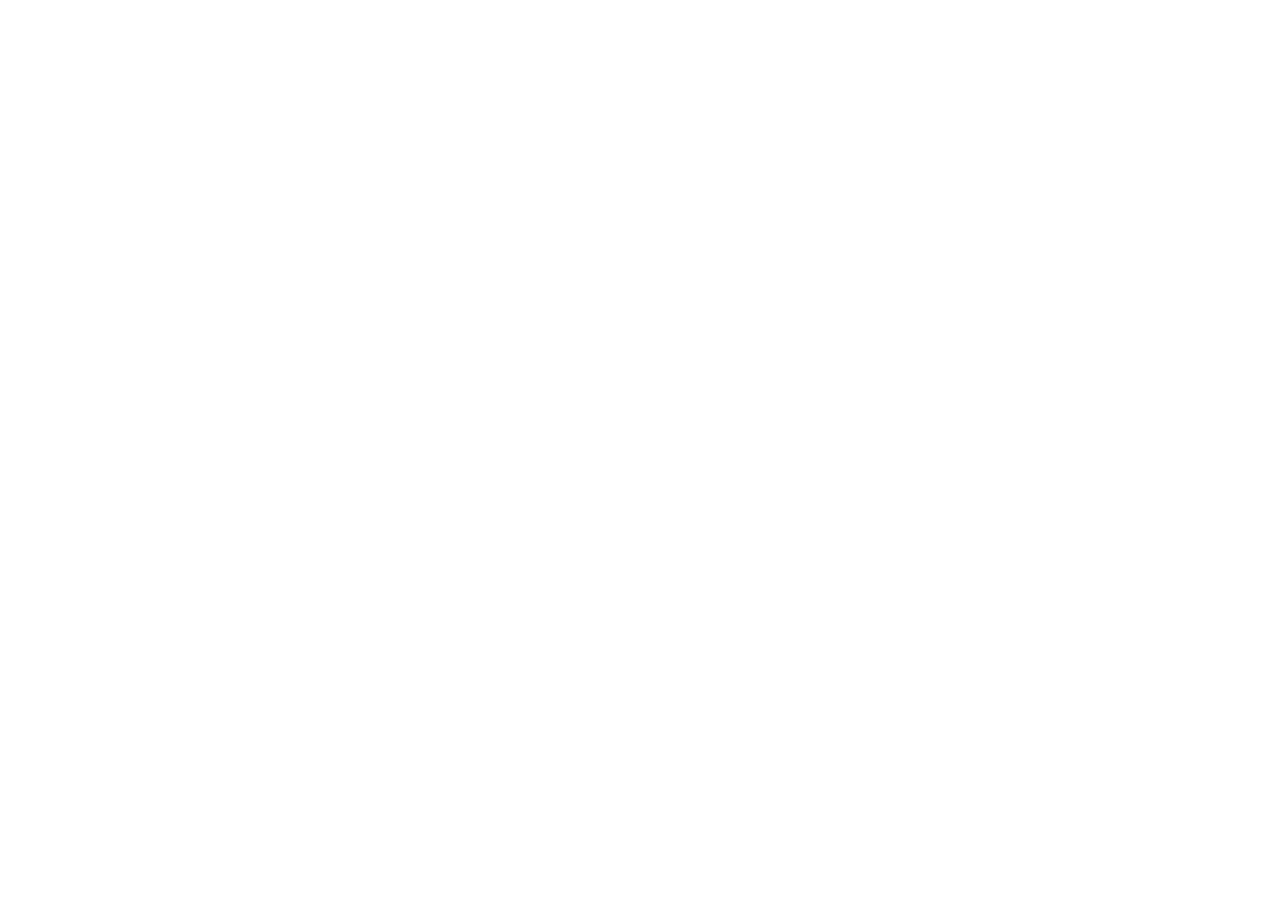
==== index.html @ 698d1477 "Initial commit" ====
<!doctype html>
<html lang="en">
  <head>
    <meta charset="UTF-8" />
    <meta name="viewport" content="width=device-width, initial-scale=1.0" />
    <title>U2-S1-L1 Mobile First</title>
  </head>
  <body></body>
</html>
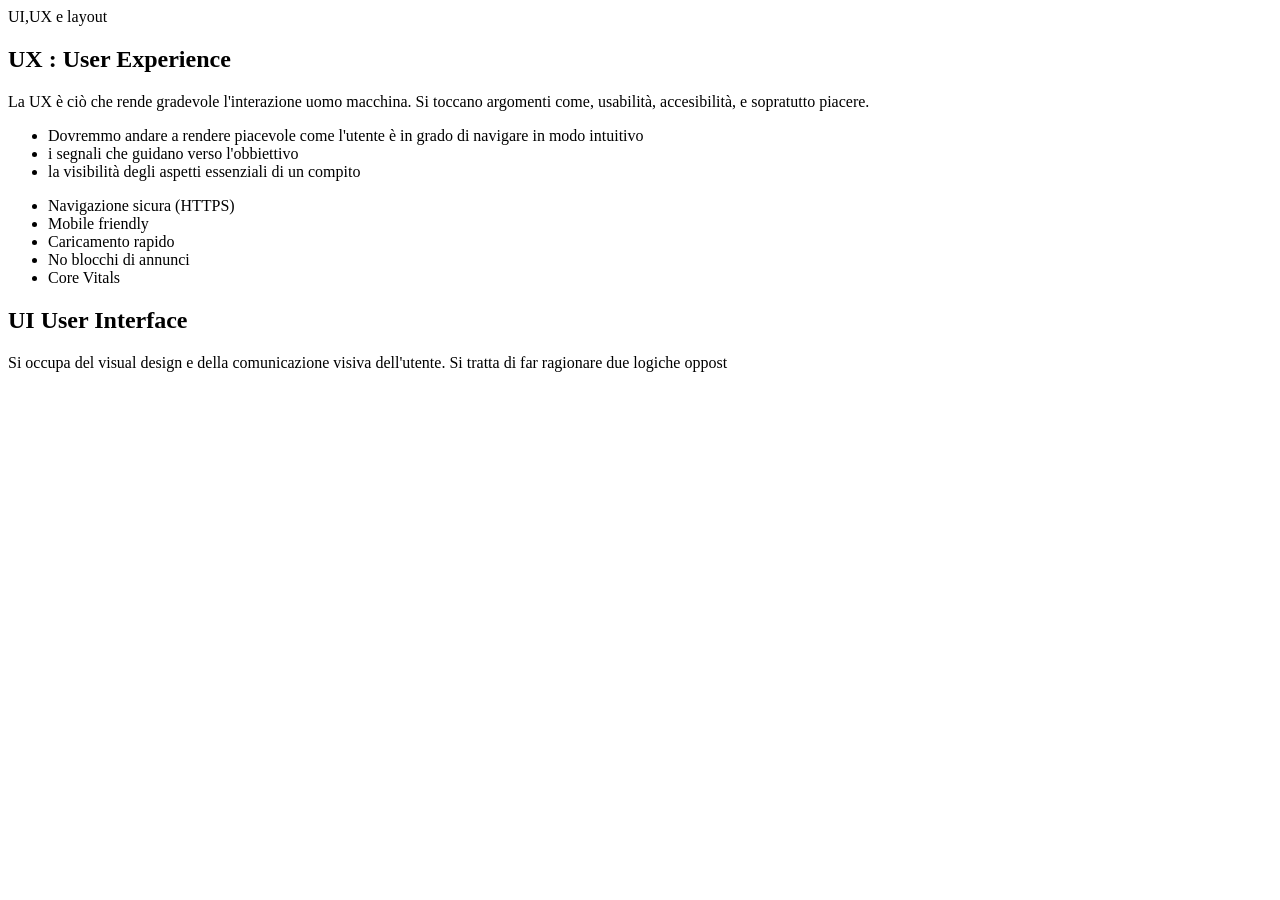
==== commit bbdeb196: "Update index.html" ====
--- a/index.html
+++ b/index.html
@@ -3,7 +3,40 @@
   <head>
     <meta charset="UTF-8" />
     <meta name="viewport" content="width=device-width, initial-scale=1.0" />
-    <title>U2-S1-L1 Mobile First</title>
+    <title>U2-S1-L1 UX-UI e layout</title>
   </head>
-  <body></body>
+  <body>
+    <header>UI,UX e layout</header>
+    <main>
+      <section>
+        <h2>UX : User Experience</h2>
+        <p>
+          La UX è ciò che rende gradevole l'interazione uomo macchina. Si toccano argomenti come,
+          usabilità, accesibilità, e sopratutto piacere.
+        </p>
+        <ul>
+          <li>
+            Dovremmo andare a rendere piacevole come l'utente è in grado di navigare in modo
+            intuitivo
+          </li>
+          <li>i segnali che guidano verso l'obbiettivo</li>
+          <li>la visibilità degli aspetti essenziali di un compito</li>
+        </ul>
+        <ul>
+          <li>Navigazione sicura (HTTPS)</li>
+          <li>Mobile friendly</li>
+          <li>Caricamento rapido</li>
+          <li>No blocchi di annunci</li>
+          <li>Core Vitals</li>
+        </ul>
+      </section>
+      <section>
+        <h2>UI User Interface</h2>
+        <p>
+          Si occupa del visual design e della comunicazione visiva dell'utente. Si tratta di far
+          ragionare due logiche oppost
+        </p>
+      </section>
+    </main>
+  </body>
 </html>
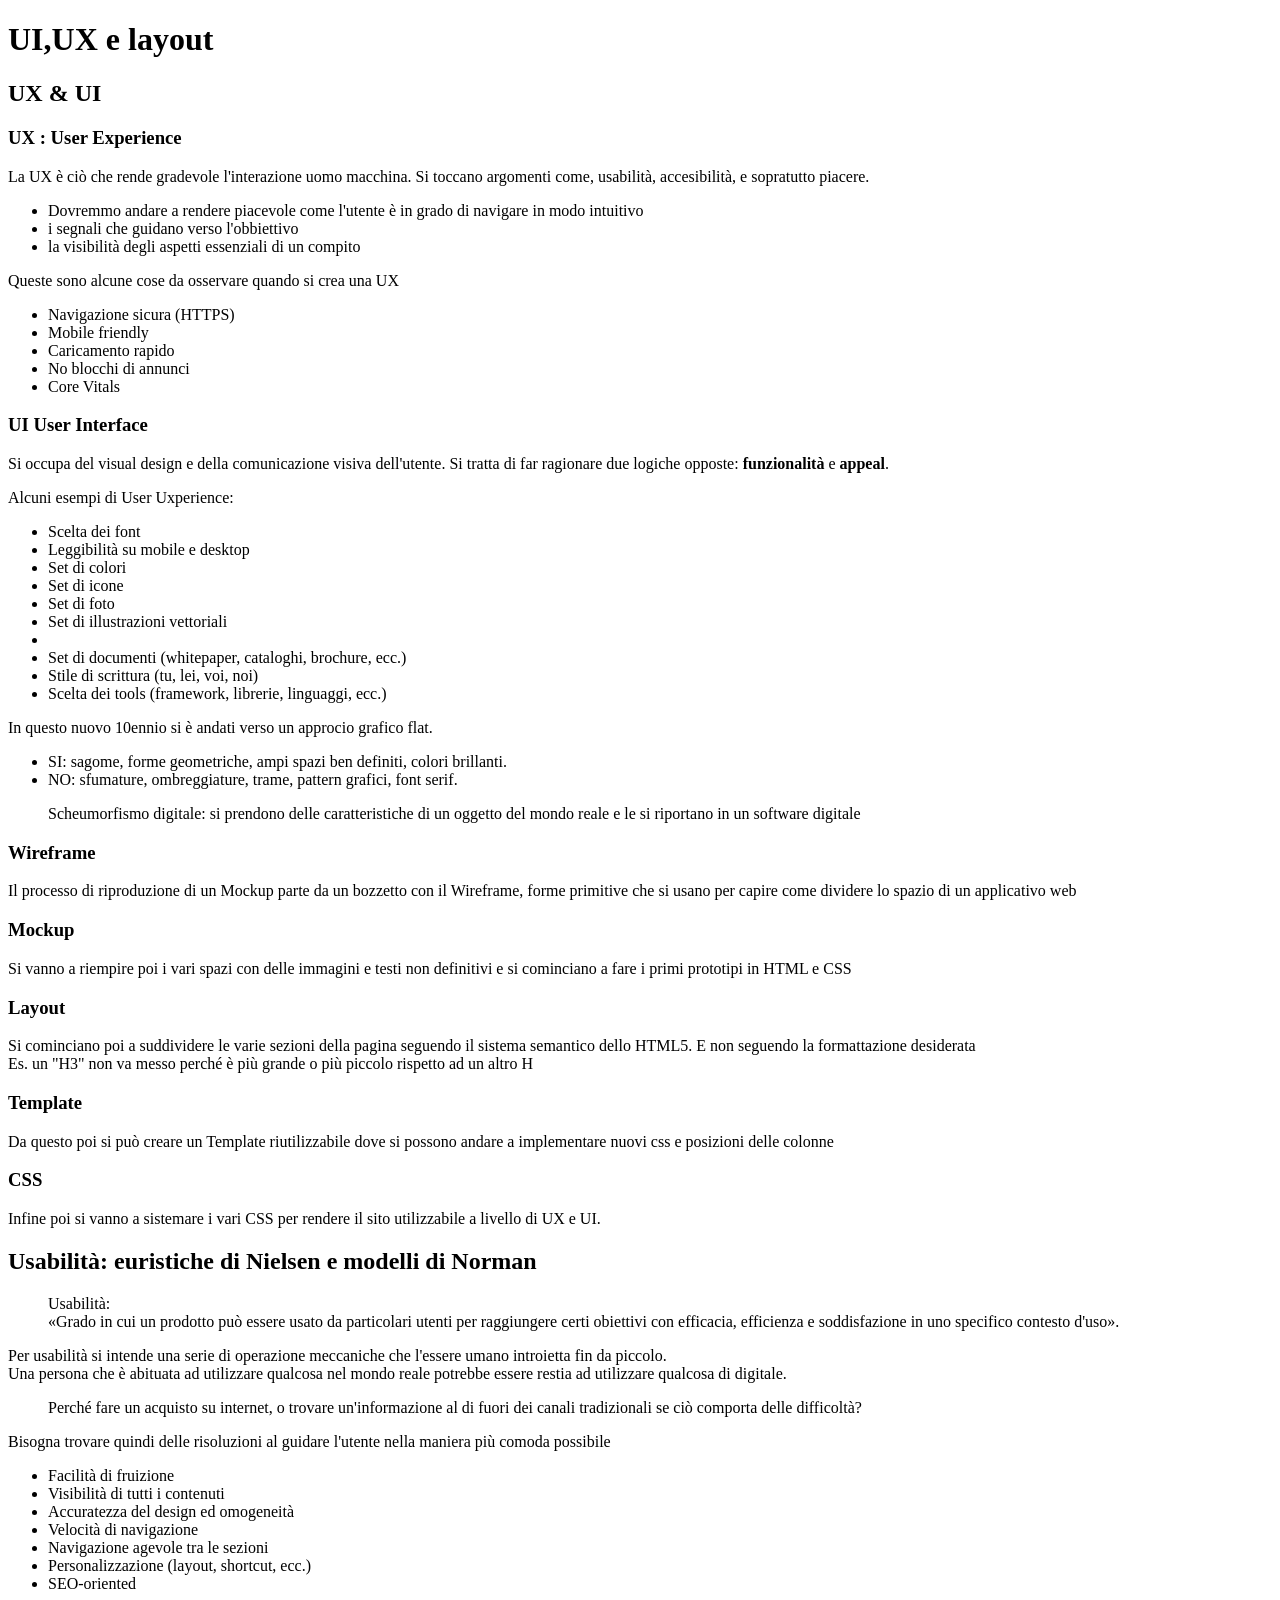
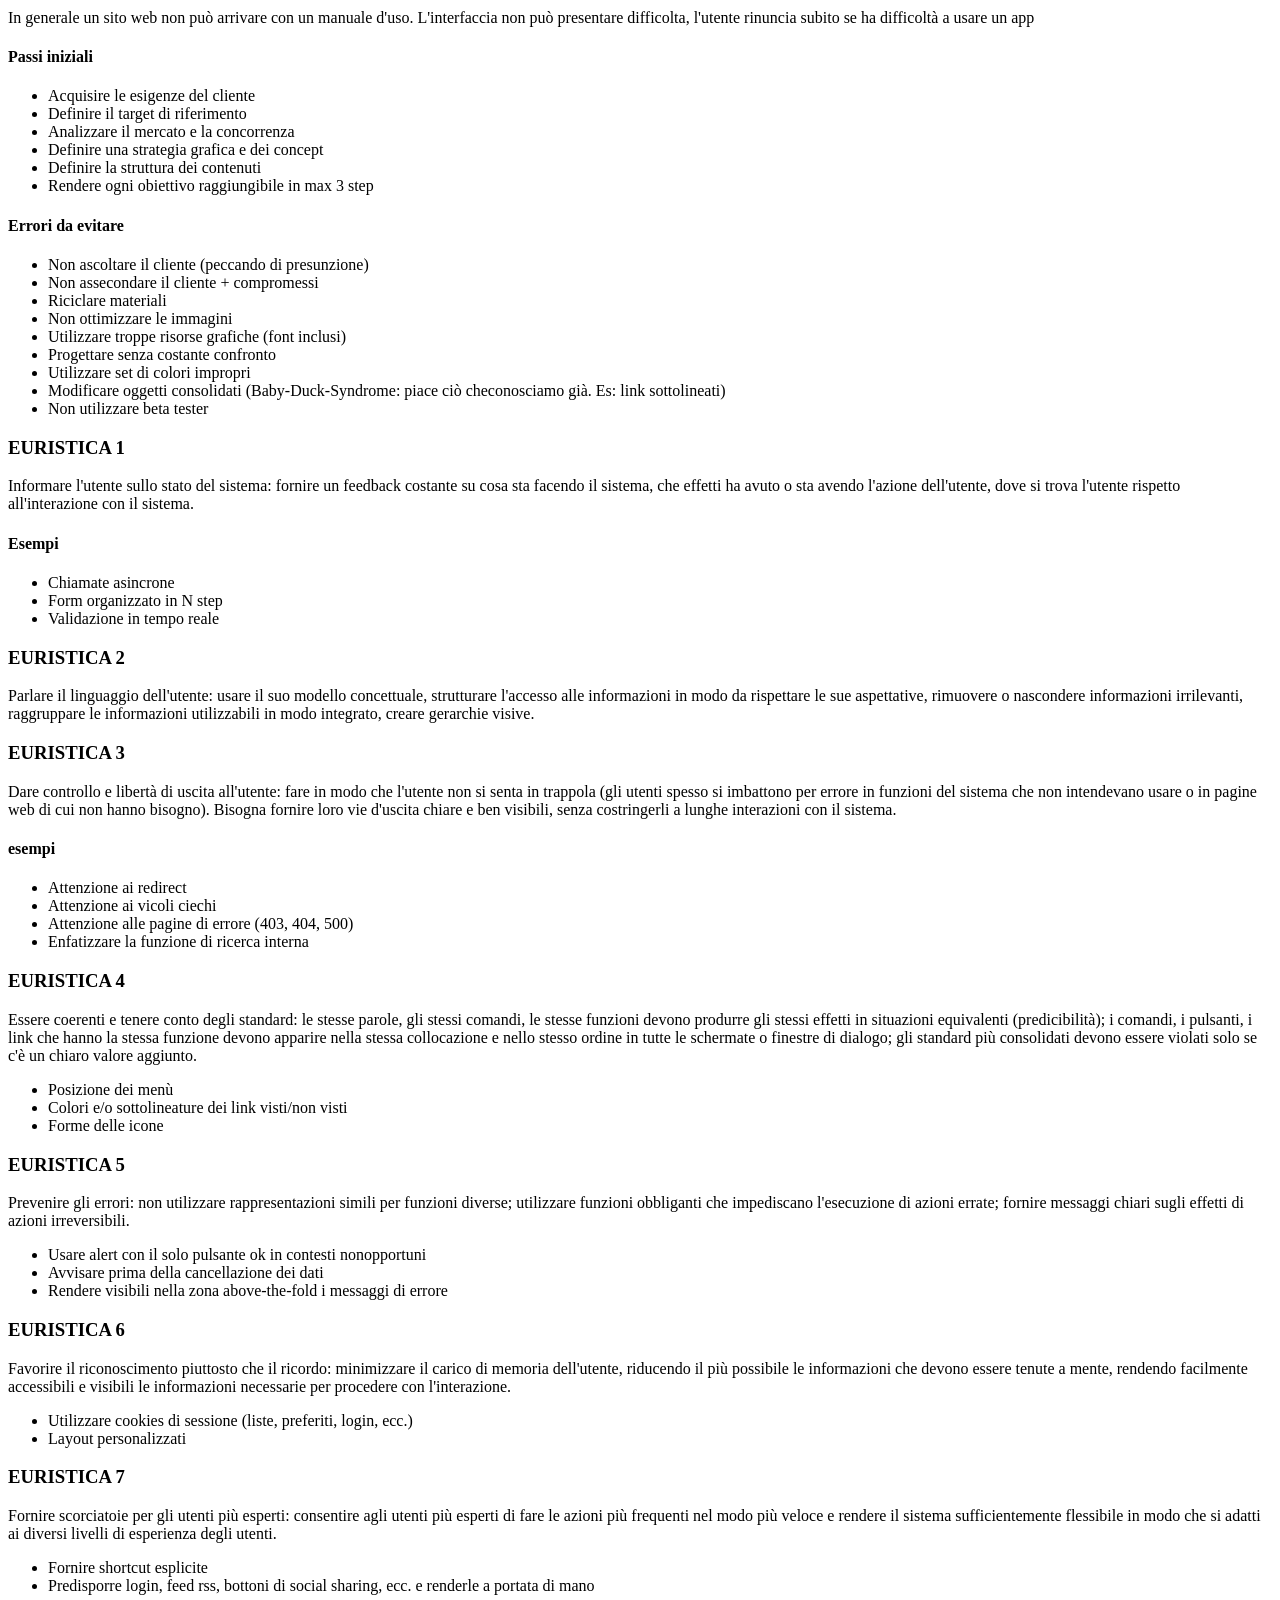
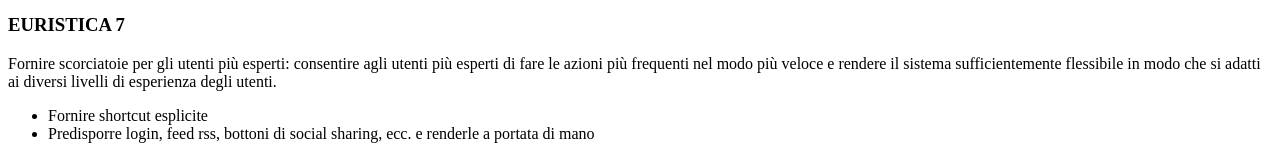
==== commit 07195d19: "Update index.html" ====
--- a/index.html
+++ b/index.html
@@ -6,10 +6,11 @@
     <title>U2-S1-L1 UX-UI e layout</title>
   </head>
   <body>
-    <header>UI,UX e layout</header>
+    <header><h1>UI,UX e layout</h1></header>
     <main>
       <section>
-        <h2>UX : User Experience</h2>
+        <h2>UX & UI</h2>
+        <h3>UX : User Experience</h3>
         <p>
           La UX è ciò che rende gradevole l'interazione uomo macchina. Si toccano argomenti come,
           usabilità, accesibilità, e sopratutto piacere.
@@ -22,6 +23,7 @@
           <li>i segnali che guidano verso l'obbiettivo</li>
           <li>la visibilità degli aspetti essenziali di un compito</li>
         </ul>
+        Queste sono alcune cose da osservare quando si crea una UX
         <ul>
           <li>Navigazione sicura (HTTPS)</li>
           <li>Mobile friendly</li>
@@ -31,11 +33,228 @@
         </ul>
       </section>
       <section>
-        <h2>UI User Interface</h2>
+        <h3>UI User Interface</h3>
         <p>
           Si occupa del visual design e della comunicazione visiva dell'utente. Si tratta di far
-          ragionare due logiche oppost
-        </p>
+          ragionare due logiche opposte: <b>funzionalità</b> e <b>appeal</b>.
+        </p>
+
+        Alcuni esempi di User Uxperience:
+        <ul>
+          <li>Scelta dei font</li>
+          <li>Leggibilità su mobile e desktop</li>
+          <li>Set di colori</li>
+          <li>Set di icone</li>
+          <li>Set di foto</li>
+          <li>Set di illustrazioni vettoriali</li>
+          <li></li>
+          <li>Set di documenti (whitepaper, cataloghi, brochure, ecc.)</li>
+          <li>Stile di scrittura (tu, lei, voi, noi)</li>
+          <li>Scelta dei tools (framework, librerie, linguaggi, ecc.)</li>
+        </ul>
+
+        <p>In questo nuovo 10ennio si è andati verso un approcio grafico flat.</p>
+        <ul>
+          <li>SI: sagome, forme geometriche, ampi spazi ben definiti, colori brillanti.</li>
+          <li>NO: sfumature, ombreggiature, trame, pattern grafici, font serif.</li>
+        </ul>
+        <blockquote>
+          Scheumorfismo digitale: si prendono delle caratteristiche di un oggetto del mondo reale e
+          le si riportano in un software digitale
+        </blockquote>
+      </section>
+      <section>
+        <h3>Wireframe</h3>
+        <p>
+          Il processo di riproduzione di un Mockup parte da un bozzetto con il Wireframe, forme
+          primitive che si usano per capire come dividere lo spazio di un applicativo web
+        </p>
+        <h3>Mockup</h3>
+        <p>
+          Si vanno a riempire poi i vari spazi con delle immagini e testi non definitivi e si
+          cominciano a fare i primi prototipi in HTML e CSS
+        </p>
+        <h3>Layout</h3>
+        <p>
+          Si cominciano poi a suddividere le varie sezioni della pagina seguendo il sistema
+          semantico dello HTML5. E non seguendo la formattazione desiderata <br />
+          Es. un "H3" non va messo perché è più grande o più piccolo rispetto ad un altro H
+        </p>
+        <h3>Template</h3>
+        <p>
+          Da questo poi si può creare un Template riutilizzabile dove si possono andare a
+          implementare nuovi css e posizioni delle colonne
+        </p>
+        <h3>CSS</h3>
+        Infine poi si vanno a sistemare i vari CSS per rendere il sito utilizzabile a livello di UX
+        e UI.
+      </section>
+      <section>
+        <h2>Usabilità: euristiche di Nielsen e modelli di Norman</h2>
+        <title></title>
+        <blockquote>
+          Usabilità: <br />
+          «Grado in cui un prodotto può essere usato da particolari utenti per raggiungere certi
+          obiettivi con efficacia, efficienza e soddisfazione in uno specifico contesto d'uso».
+        </blockquote>
+        <p>
+          Per usabilità si intende una serie di operazione meccaniche che l'essere umano introietta
+          fin da piccolo. <br />
+          Una persona che è abituata ad utilizzare qualcosa nel mondo reale potrebbe essere restia
+          ad utilizzare qualcosa di digitale.
+        </p>
+        <blockquote>
+          Perché fare un acquisto su internet, o trovare un'informazione al di fuori dei canali
+          tradizionali se ciò comporta delle difficoltà?
+        </blockquote>
+        <p>
+          Bisogna trovare quindi delle risoluzioni al guidare l'utente nella maniera più comoda
+          possibile
+        </p>
+        <ul>
+          <li>Facilità di fruizione</li>
+          <li>Visibilità di tutti i contenuti</li>
+          <li>Accuratezza del design ed omogeneità</li>
+          <li>Velocità di navigazione</li>
+          <li>Navigazione agevole tra le sezioni</li>
+          <li>Personalizzazione (layout, shortcut, ecc.)</li>
+          <li>SEO-oriented</li>
+        </ul>
+        <p>
+          In generale un sito web non può arrivare con un manuale d'uso. L'interfaccia non può
+          presentare difficolta, l'utente rinuncia subito se ha difficoltà a usare un app
+        </p>
+        <h4>Passi iniziali</h4>
+        <ul>
+          <li>Acquisire le esigenze del cliente</li>
+          <li>Definire il target di riferimento</li>
+          <li>Analizzare il mercato e la concorrenza</li>
+          <li>Definire una strategia grafica e dei concept</li>
+          <li>Definire la struttura dei contenuti</li>
+          <li>Rendere ogni obiettivo raggiungibile in max 3 step</li>
+        </ul>
+        <h4>Errori da evitare</h4>
+        <ul>
+          <li>Non ascoltare il cliente (peccando di presunzione)</li>
+          <li>Non assecondare il cliente + compromessi</li>
+          <li>Riciclare materiali</li>
+          <li>Non ottimizzare le immagini</li>
+          <li>Utilizzare troppe risorse grafiche (font inclusi)</li>
+          <li>Progettare senza costante confronto</li>
+          <li>Utilizzare set di colori impropri</li>
+          <li>
+            Modificare oggetti consolidati (Baby-Duck-Syndrome: piace ciò checonosciamo già. Es:
+            link sottolineati)
+          </li>
+          <li>Non utilizzare beta tester</li>
+        </ul>
+      </section>
+      <section>
+        <h3>EURISTICA 1</h3>
+        <p>
+          Informare l'utente sullo stato del sistema: fornire un feedback costante su cosa sta
+          facendo il sistema, che effetti ha avuto o sta avendo l'azione dell'utente, dove si trova
+          l'utente rispetto all'interazione con il sistema.
+        </p>
+        <h4>Esempi</h4>
+        <ul>
+          <li>Chiamate asincrone</li>
+          <li>Form organizzato in N step</li>
+          <li>Validazione in tempo reale</li>
+        </ul>
+        <h3>EURISTICA 2</h3>
+        <p>
+          Parlare il linguaggio dell'utente: usare il suo modello concettuale, strutturare l'accesso
+          alle informazioni in modo da rispettare le sue aspettative, rimuovere o nascondere
+          informazioni irrilevanti, raggruppare le informazioni utilizzabili in modo integrato,
+          creare gerarchie visive.
+        </p>
+        <h3>EURISTICA 3</h3>
+        <p>
+          Dare controllo e libertà di uscita all'utente: fare in modo che l'utente non si senta in
+          trappola (gli utenti spesso si imbattono per errore in funzioni del sistema che non
+          intendevano usare o in pagine web di cui non hanno bisogno). Bisogna fornire loro vie
+          d'uscita chiare e ben visibili, senza costringerli a lunghe interazioni con il sistema.
+        </p>
+        <h4>esempi</h4>
+        <ul>
+          <li>Attenzione ai redirect</li>
+          <li>Attenzione ai vicoli ciechi</li>
+          <li>Attenzione alle pagine di errore (403, 404, 500)</li>
+          <li>Enfatizzare la funzione di ricerca interna</li>
+        </ul>
+        <div>
+          <h3>EURISTICA 4</h3>
+          <p>
+            Essere coerenti e tenere conto degli standard: le stesse parole, gli stessi comandi, le
+            stesse funzioni devono produrre gli stessi effetti in situazioni equivalenti
+            (predicibilità); i comandi, i pulsanti, i link che hanno la stessa funzione devono
+            apparire nella stessa collocazione e nello stesso ordine in tutte le schermate o
+            finestre di dialogo; gli standard più consolidati devono essere violati solo se c'è un
+            chiaro valore aggiunto.
+          </p>
+          <ul>
+            <li>Posizione dei menù</li>
+            <li>Colori e/o sottolineature dei link visti/non visti</li>
+            <li>Forme delle icone</li>
+          </ul>
+        </div>
+        <div>
+          <h3>EURISTICA 5</h3>
+          <p>
+            Prevenire gli errori: non utilizzare rappresentazioni simili per funzioni diverse;
+            utilizzare funzioni obbliganti che impediscano l'esecuzione di azioni errate; fornire
+            messaggi chiari sugli effetti di azioni irreversibili.
+          </p>
+          <ul>
+            <li>Usare alert con il solo pulsante ok in contesti nonopportuni</li>
+            <li>Avvisare prima della cancellazione dei dati</li>
+            <li>Rendere visibili nella zona above-the-fold i messaggi di errore</li>
+          </ul>
+        </div>
+        <div>
+          <h3>EURISTICA 6</h3>
+          <p>
+            Favorire il riconoscimento piuttosto che il ricordo: minimizzare il carico di memoria
+            dell'utente, riducendo il più possibile le informazioni che devono essere tenute a
+            mente, rendendo facilmente accessibili e visibili le informazioni necessarie per
+            procedere con l'interazione.
+          </p>
+          <ul>
+            <li>Utilizzare cookies di sessione (liste, preferiti, login, ecc.)</li>
+            <li>Layout personalizzati</li>
+          </ul>
+        </div>
+        <div>
+          <h3>EURISTICA 7</h3>
+          <p>
+            Fornire scorciatoie per gli utenti più esperti: consentire agli utenti più esperti di
+            fare le azioni più frequenti nel modo più veloce e rendere il sistema sufficientemente
+            flessibile in modo che si adatti ai diversi livelli di esperienza degli utenti.
+          </p>
+          <ul>
+            <li>Fornire shortcut esplicite</li>
+            <li>
+              Predisporre login, feed rss, bottoni di social sharing, ecc. e renderle a portata di
+              mano
+            </li>
+          </ul>
+        </div>
+        <div>
+          <h3>EURISTICA 7</h3>
+          <p>
+            Fornire scorciatoie per gli utenti più esperti: consentire agli utenti più esperti di
+            fare le azioni più frequenti nel modo più veloce e rendere il sistema sufficientemente
+            flessibile in modo che si adatti ai diversi livelli di esperienza degli utenti.
+          </p>
+          <ul>
+            <li>Fornire shortcut esplicite</li>
+            <li>
+              Predisporre login, feed rss, bottoni di social sharing, ecc. e renderle a portata di
+              mano
+            </li>
+          </ul>
+        </div>
       </section>
     </main>
   </body>
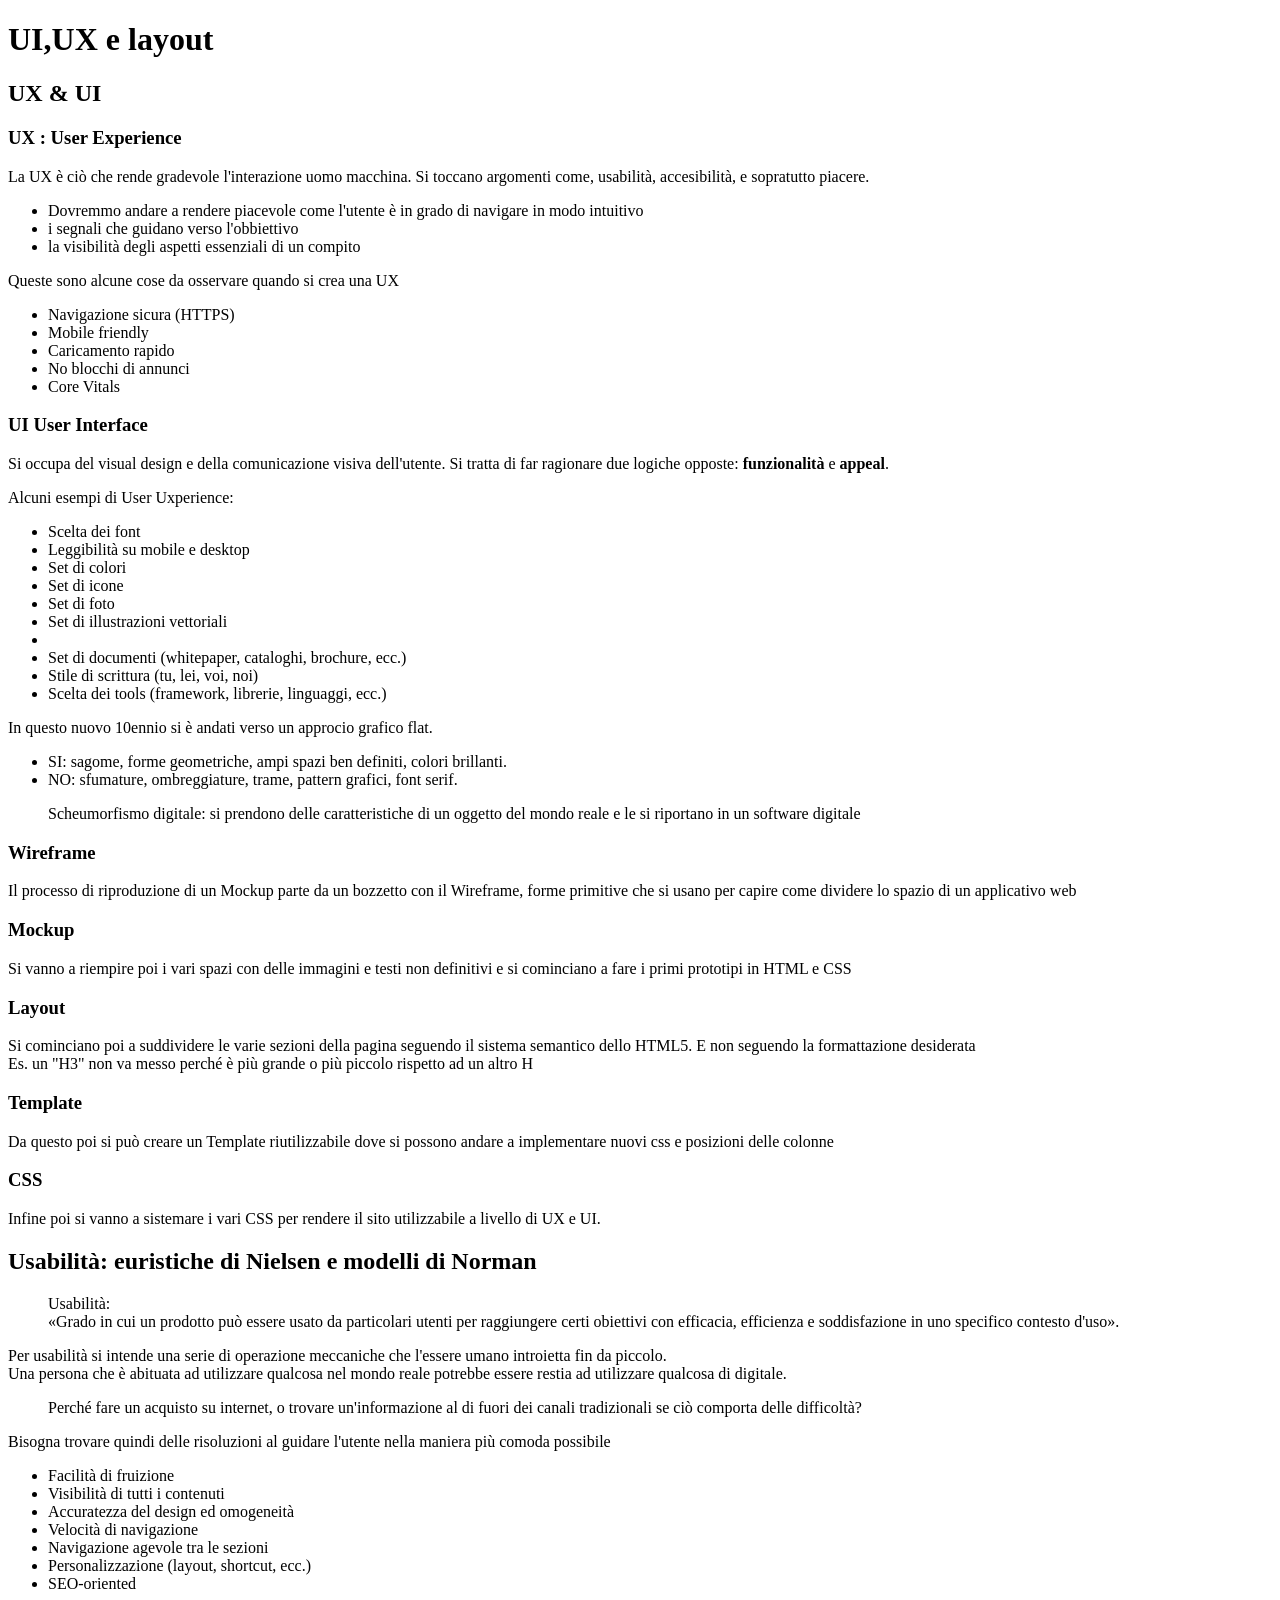
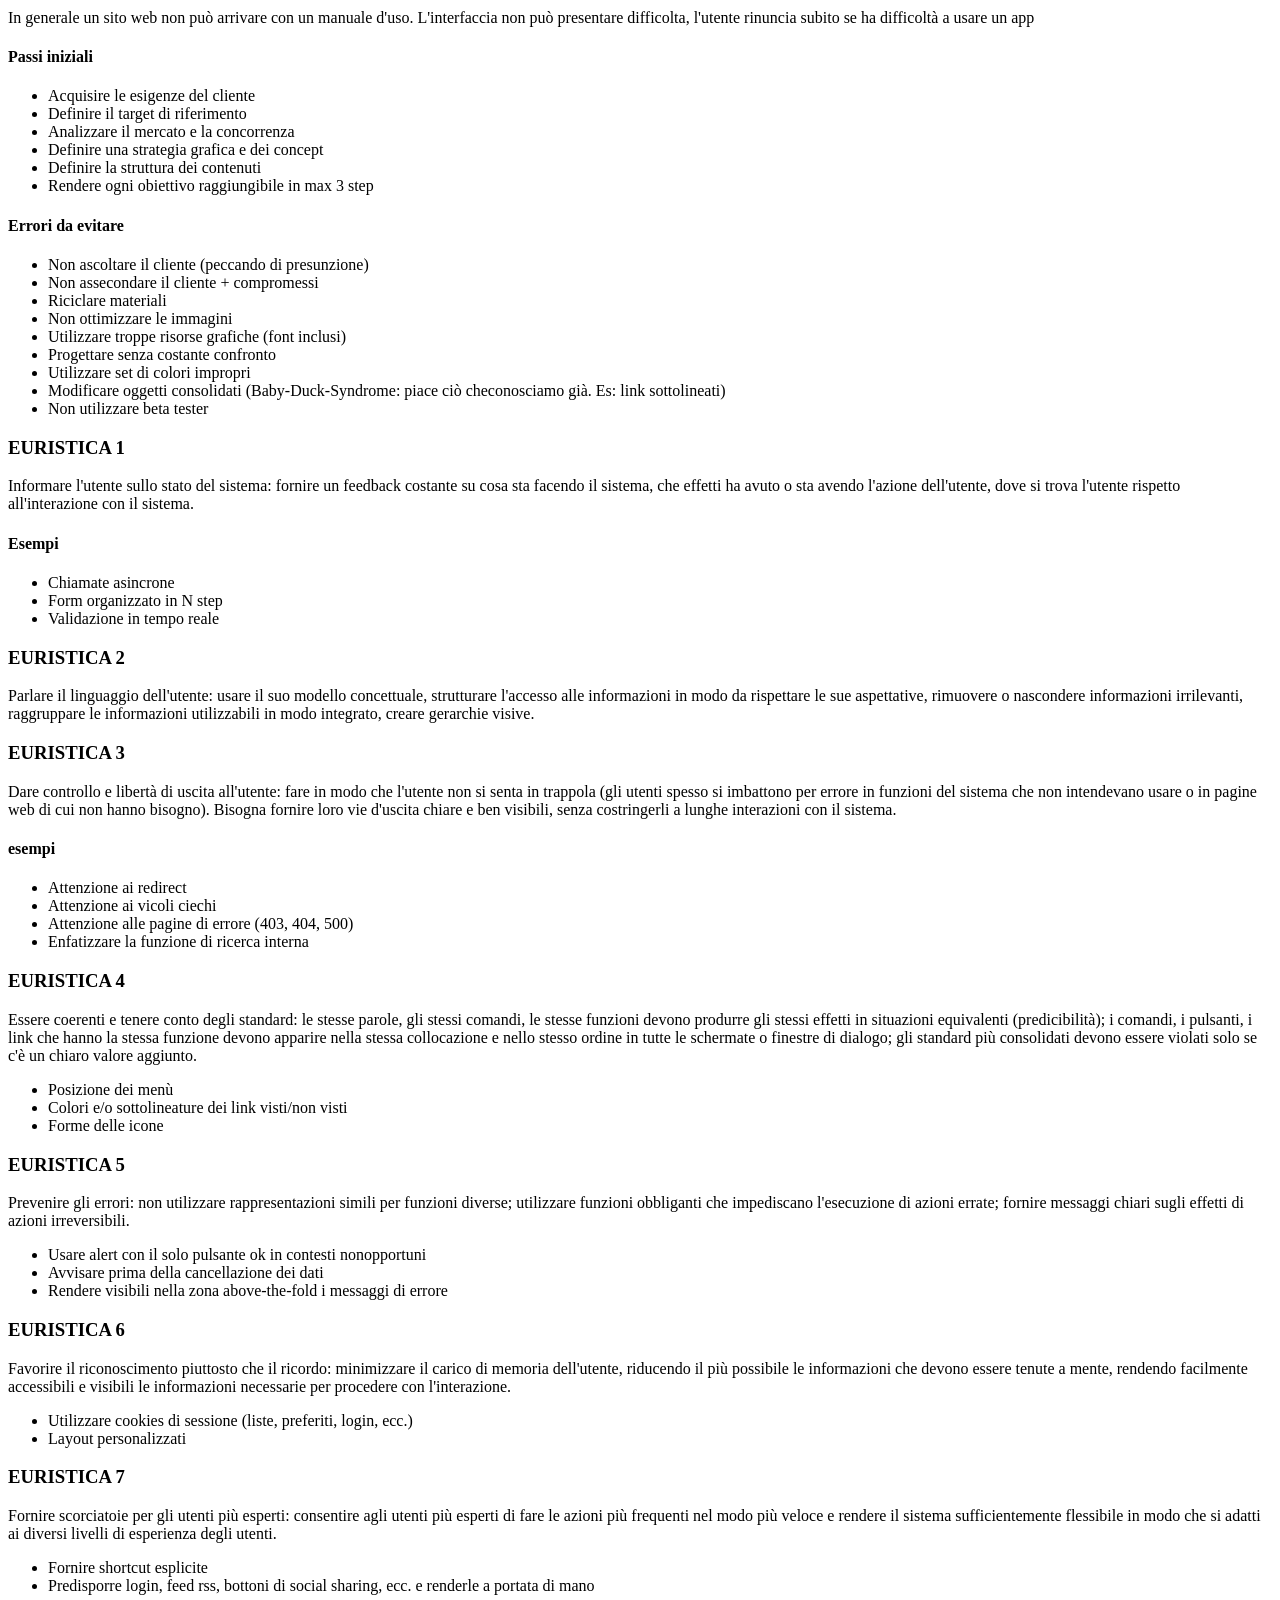
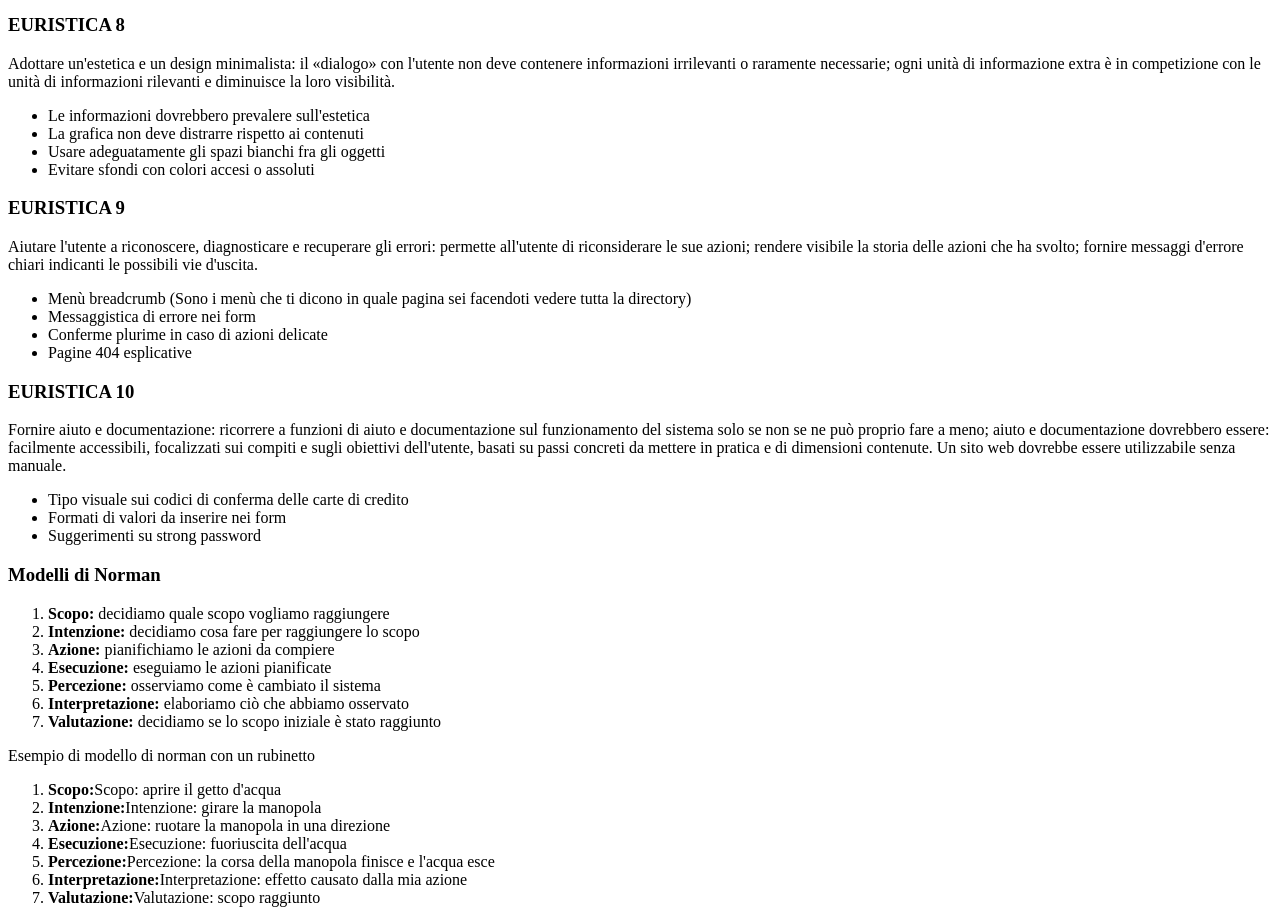
==== commit 0532bdd8: "Euristic and Normal concept" ====
--- a/index.html
+++ b/index.html
@@ -3,6 +3,7 @@
   <head>
     <meta charset="UTF-8" />
     <meta name="viewport" content="width=device-width, initial-scale=1.0" />
+    <link rel="stylesheet" href="style.css" />
     <title>U2-S1-L1 UX-UI e layout</title>
   </head>
   <body>
@@ -91,7 +92,6 @@
       </section>
       <section>
         <h2>Usabilità: euristiche di Nielsen e modelli di Norman</h2>
-        <title></title>
         <blockquote>
           Usabilità: <br />
           «Grado in cui un prodotto può essere usato da particolari utenti per raggiungere certi
@@ -150,39 +150,45 @@
         </ul>
       </section>
       <section>
-        <h3>EURISTICA 1</h3>
-        <p>
-          Informare l'utente sullo stato del sistema: fornire un feedback costante su cosa sta
-          facendo il sistema, che effetti ha avuto o sta avendo l'azione dell'utente, dove si trova
-          l'utente rispetto all'interazione con il sistema.
-        </p>
-        <h4>Esempi</h4>
-        <ul>
-          <li>Chiamate asincrone</li>
-          <li>Form organizzato in N step</li>
-          <li>Validazione in tempo reale</li>
-        </ul>
-        <h3>EURISTICA 2</h3>
-        <p>
-          Parlare il linguaggio dell'utente: usare il suo modello concettuale, strutturare l'accesso
-          alle informazioni in modo da rispettare le sue aspettative, rimuovere o nascondere
-          informazioni irrilevanti, raggruppare le informazioni utilizzabili in modo integrato,
-          creare gerarchie visive.
-        </p>
-        <h3>EURISTICA 3</h3>
-        <p>
-          Dare controllo e libertà di uscita all'utente: fare in modo che l'utente non si senta in
-          trappola (gli utenti spesso si imbattono per errore in funzioni del sistema che non
-          intendevano usare o in pagine web di cui non hanno bisogno). Bisogna fornire loro vie
-          d'uscita chiare e ben visibili, senza costringerli a lunghe interazioni con il sistema.
-        </p>
-        <h4>esempi</h4>
-        <ul>
-          <li>Attenzione ai redirect</li>
-          <li>Attenzione ai vicoli ciechi</li>
-          <li>Attenzione alle pagine di errore (403, 404, 500)</li>
-          <li>Enfatizzare la funzione di ricerca interna</li>
-        </ul>
+        <div>
+          <h3>EURISTICA 1</h3>
+          <p>
+            Informare l'utente sullo stato del sistema: fornire un feedback costante su cosa sta
+            facendo il sistema, che effetti ha avuto o sta avendo l'azione dell'utente, dove si
+            trova l'utente rispetto all'interazione con il sistema.
+          </p>
+          <h4>Esempi</h4>
+          <ul>
+            <li>Chiamate asincrone</li>
+            <li>Form organizzato in N step</li>
+            <li>Validazione in tempo reale</li>
+          </ul>
+        </div>
+        <div>
+          <h3>EURISTICA 2</h3>
+          <p>
+            Parlare il linguaggio dell'utente: usare il suo modello concettuale, strutturare
+            l'accesso alle informazioni in modo da rispettare le sue aspettative, rimuovere o
+            nascondere informazioni irrilevanti, raggruppare le informazioni utilizzabili in modo
+            integrato, creare gerarchie visive.
+          </p>
+        </div>
+        <div>
+          <h3>EURISTICA 3</h3>
+          <p>
+            Dare controllo e libertà di uscita all'utente: fare in modo che l'utente non si senta in
+            trappola (gli utenti spesso si imbattono per errore in funzioni del sistema che non
+            intendevano usare o in pagine web di cui non hanno bisogno). Bisogna fornire loro vie
+            d'uscita chiare e ben visibili, senza costringerli a lunghe interazioni con il sistema.
+          </p>
+          <h4>esempi</h4>
+          <ul>
+            <li>Attenzione ai redirect</li>
+            <li>Attenzione ai vicoli ciechi</li>
+            <li>Attenzione alle pagine di errore (403, 404, 500)</li>
+            <li>Enfatizzare la funzione di ricerca interna</li>
+          </ul>
+        </div>
         <div>
           <h3>EURISTICA 4</h3>
           <p>
@@ -241,20 +247,75 @@
           </ul>
         </div>
         <div>
-          <h3>EURISTICA 7</h3>
-          <p>
-            Fornire scorciatoie per gli utenti più esperti: consentire agli utenti più esperti di
-            fare le azioni più frequenti nel modo più veloce e rendere il sistema sufficientemente
-            flessibile in modo che si adatti ai diversi livelli di esperienza degli utenti.
-          </p>
-          <ul>
-            <li>Fornire shortcut esplicite</li>
+          <h3>EURISTICA 8</h3>
+          <p>
+            Adottare un'estetica e un design minimalista: il «dialogo» con l'utente non deve
+            contenere informazioni irrilevanti o raramente necessarie; ogni unità di informazione
+            extra è in competizione con le unità di informazioni rilevanti e diminuisce la loro
+            visibilità.
+          </p>
+          <ul>
+            <li>Le informazioni dovrebbero prevalere sull'estetica</li>
+            <li>La grafica non deve distrarre rispetto ai contenuti</li>
+            <li>Usare adeguatamente gli spazi bianchi fra gli oggetti</li>
+            <li>Evitare sfondi con colori accesi o assoluti</li>
+          </ul>
+        </div>
+        <div>
+          <h3>EURISTICA 9</h3>
+          <p>
+            Aiutare l'utente a riconoscere, diagnosticare e recuperare gli errori: permette
+            all'utente di riconsiderare le sue azioni; rendere visibile la storia delle azioni che
+            ha svolto; fornire messaggi d'errore chiari indicanti le possibili vie d'uscita.
+          </p>
+          <ul>
             <li>
-              Predisporre login, feed rss, bottoni di social sharing, ecc. e renderle a portata di
-              mano
+              Menù breadcrumb (Sono i menù che ti dicono in quale pagina sei facendoti vedere tutta
+              la directory)
             </li>
-          </ul>
-        </div>
+            <li>Messaggistica di errore nei form</li>
+            <li>Conferme plurime in caso di azioni delicate</li>
+            <li>Pagine 404 esplicative</li>
+          </ul>
+        </div>
+        <div>
+          <h3>EURISTICA 10</h3>
+          <p>
+            Fornire aiuto e documentazione: ricorrere a funzioni di aiuto e documentazione sul
+            funzionamento del sistema solo se non se ne può proprio fare a meno; aiuto e
+            documentazione dovrebbero essere: facilmente accessibili, focalizzati sui compiti e
+            sugli obiettivi dell'utente, basati su passi concreti da mettere in pratica e di
+            dimensioni contenute. Un sito web dovrebbe essere utilizzabile senza manuale.
+          </p>
+          <ul>
+            <li>Tipo visuale sui codici di conferma delle carte di credito</li>
+            <li>Formati di valori da inserire nei form</li>
+            <li>Suggerimenti su strong password</li>
+          </ul>
+        </div>
+
+        <h3>Modelli di Norman</h3>
+        <ol>
+          <li><b>Scopo:</b> decidiamo quale scopo vogliamo raggiungere</li>
+          <li><b>Intenzione:</b> decidiamo cosa fare per raggiungere lo scopo</li>
+          <li><b>Azione:</b> pianifichiamo le azioni da compiere</li>
+          <li><b>Esecuzione:</b> eseguiamo le azioni pianificate</li>
+          <li><b>Percezione:</b> osserviamo come è cambiato il sistema</li>
+          <li><b>Interpretazione:</b> elaboriamo ciò che abbiamo osservato</li>
+          <li><b>Valutazione:</b> decidiamo se lo scopo iniziale è stato raggiunto</li>
+        </ol>
+
+        <p>Esempio di modello di norman con un rubinetto</p>
+
+        <ol>
+          <li><b>Scopo:</b>Scopo: aprire il getto d'acqua</li>
+          <li><b>Intenzione:</b>Intenzione: girare la manopola</li>
+          <li><b>Azione:</b>Azione: ruotare la manopola in una direzione</li>
+          <li><b>Esecuzione:</b>Esecuzione: fuoriuscita dell'acqua</li>
+          <li><b>Percezione:</b>Percezione: la corsa della manopola finisce e l'acqua esce</li>
+          <li><b>Interpretazione:</b>Interpretazione: effetto causato dalla mia azione</li>
+          <li><b>Valutazione:</b>Valutazione: scopo raggiunto</li>
+        </ol>
       </section>
     </main>
   </body>
